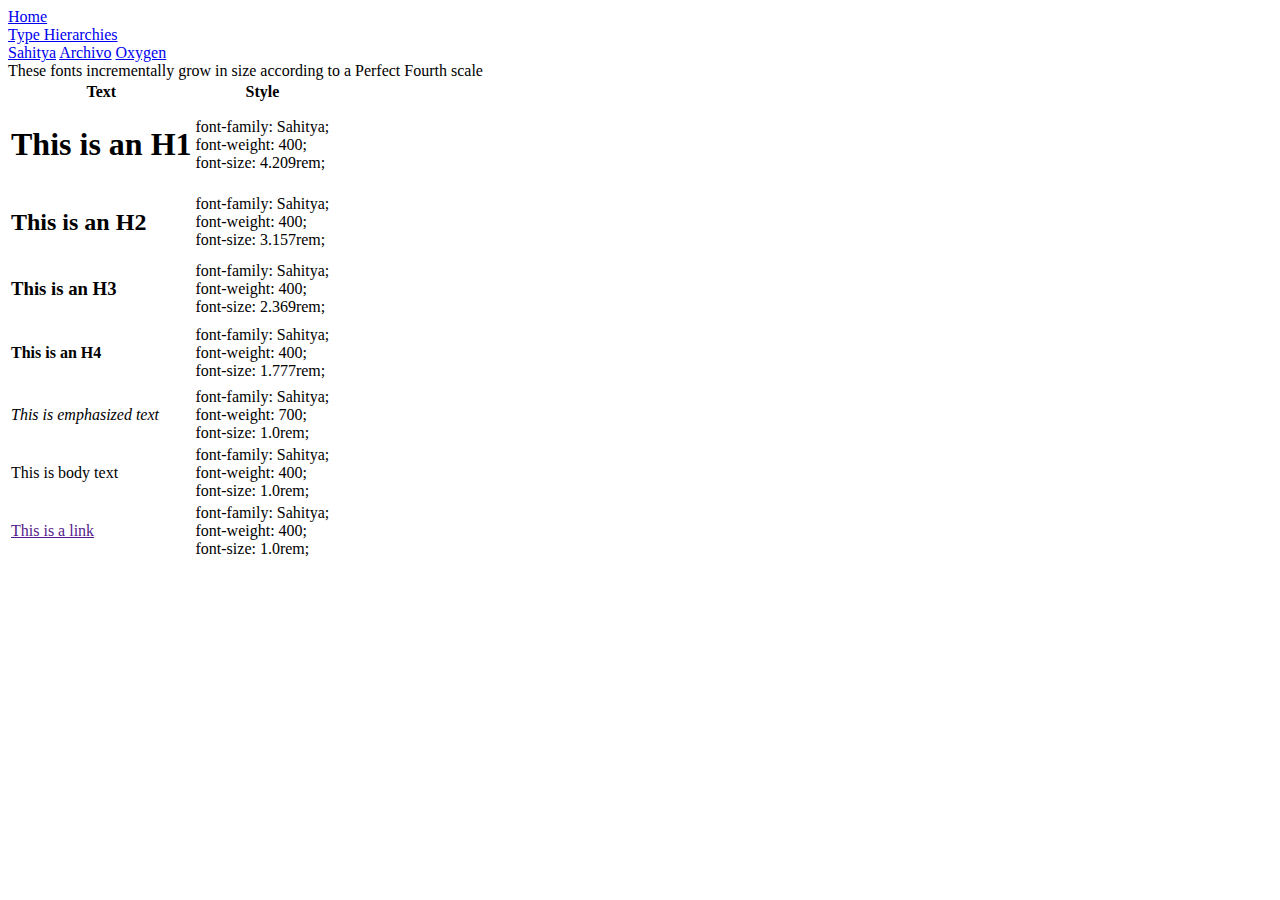
==== Type0.html @ ad3f58fb "Add files via upload" ====
<!DOCTYPE html>
<!--        Using boilerplate from the Lynda.com Bootstrap 4 Essential Training course        -->
<html lang="en">
<head>
  <meta charset="UTF-8">
  <meta http-equiv="X-UA-Compatible" content="IE=edge">
  <meta name="viewport" content="width=device-width, initial-scale=1, shrink-to-fit=no">
  <meta http-equiv="x-ua-compatible" content="ie=edge">
  <link rel="stylesheet" href="css/bootstrap.min.css">
  <link rel="stylesheet" href="css/style0.css">
  <title>HCI 472 Homepage</title>
</head>
<body>

<nav class="navbar bg-dark navbar-dark navbar-expand-sm">
  <div class="container">
      <div class="navbar-nav">
          <a class="nav-item nav-link active" href="./index.html">Home</a>
          <div class="dropdown">

            <a class="nav-item nav-link dropdown-toggle"
              data-toggle="dropdown" id="servicesDropdown"
              aria-haspopup="true" aria-expanded="false"
              href="#">Type Hierarchies</a>

              <div class="dropdown-menu" aria-labelledby="servicesDropdown">
                  <a class="dropdown-item" href="./Type0.html">Sahitya</a>
                  <a class="dropdown-item" href="./Type1.html">Archivo</a>
                  <a class="dropdown-item" href="./Type2.html">Oxygen</a>
              </div>

          </div>
      </div>
  </div>
</nav>

<div class="container">
  <table class="table">
    <tr>
      <th>Text</th>
      <th>Style</th>
    </tr>
    <tr>
      <td><h1>This is an H1</h1></td>
      <td>
        font-family: Sahitya;<br>
        font-weight: 400;<br>
        font-size: 4.209rem;
      </td>
    </tr>
    <tr>
      <td><h2>This is an H2</h2></td>
      <td>
        font-family: Sahitya;<br>
        font-weight: 400;<br>
        font-size: 3.157rem;
      </td>
    </tr>
    <tr>
      <td><h3>This is an H3</h3></td>
      <td>
        font-family: Sahitya;<br>
        font-weight: 400;<br>
        font-size: 2.369rem;
      </td>
    </tr>
    <tr>
      <td><h4>This is an H4</h4></td>
      <td>
        font-family: Sahitya;<br>
        font-weight: 400;<br>
        font-size: 1.777rem;
      </td>
    </tr>
    <tr>
      <td><i>This is emphasized text</i></td>
      <td>
        font-family: Sahitya;<br>
        font-weight: 700;<br>
        font-size: 1.0rem;
      </td>
    </tr>
    <tr>
      <td><body>This is body text</body></td>
      <td>
        font-family: Sahitya;<br>
        font-weight: 400;<br>
        font-size: 1.0rem;
      </td>
    </tr>
    <tr>
      <td><a class="Link" href="">This is a link</a></td>
      <td>
        font-family: Sahitya;<br>
        font-weight: 400;<br>
        font-size: 1.0rem;
      </td>
    </tr>
    <footer class="container">
      These fonts incrementally grow in size according to a Perfect Fourth scale
    </footer>
  <table>

</div>

<script src="js/jquery.slim.min.js"></script>
<script src="js/popper.min.js"></script>
<script src="js/bootstrap.min.js"></script>
</body>
</html>
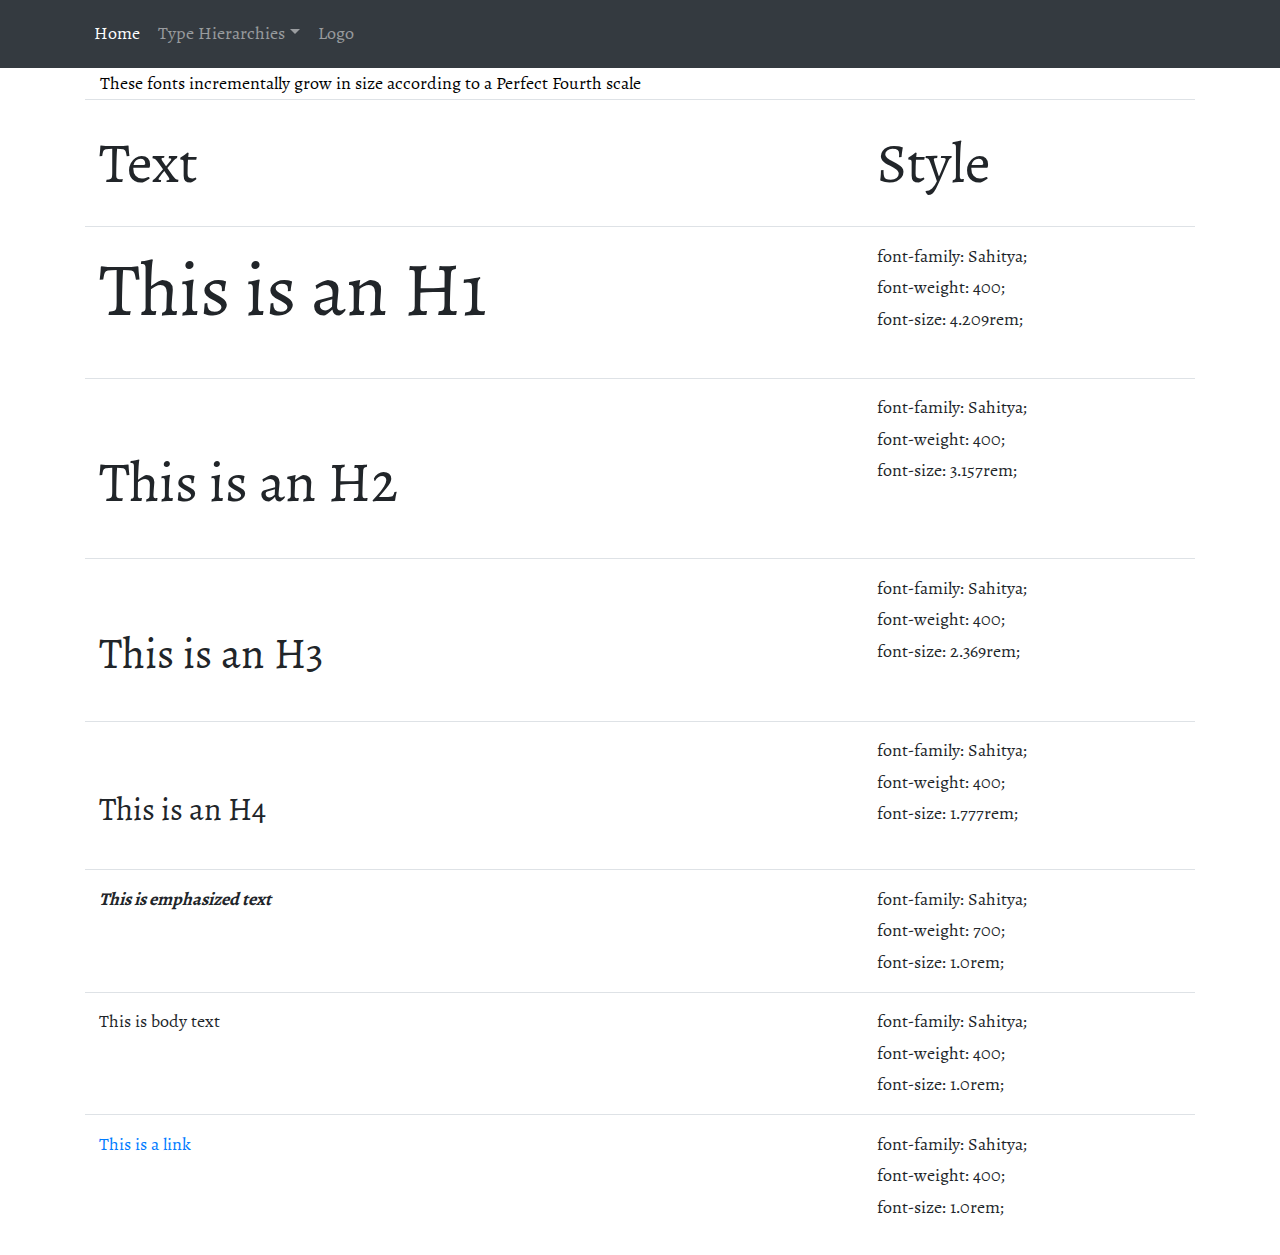
==== commit d58fd3a3: "Update Type0.html" ====
--- a/Type0.html
+++ b/Type0.html
@@ -28,8 +28,8 @@
                   <a class="dropdown-item" href="./Type1.html">Archivo</a>
                   <a class="dropdown-item" href="./Type2.html">Oxygen</a>
               </div>
-
           </div>
+          <a class="nav-item nav-link" href="./Logos.html">Logo</a>
       </div>
   </div>
 </nav>
--- a/css/style0.css
+++ b/css/style0.css
@@ -0,0 +1,50 @@
+@import url('https://fonts.googleapis.com/css?family=Sahitya:400');
+
+/* Incremental scale of font-size derived from: https://type-scale.com/ */
+
+html {font-size: 112.5%;} /*18px*/
+
+body {
+  background: white;
+  font-family: 'Sahitya', serif;
+  font-weight: 400;
+  line-height: 1.75;
+  color: #000000;
+}
+
+p {margin-bottom: 1rem;}
+
+h1, h2, h3, h4, h5 {
+  margin: 3rem 0 1.38rem;
+  font-family: 'Sahitya', serif;
+  font-weight: 400;
+  line-height: 1.3;
+}
+
+h1 {
+  margin-top: 0;
+  font-size: 4.209rem;
+}
+
+h2, th {font-size: 3.157rem;}
+
+th {font-weight: 400}
+
+h3 {font-size: 2.369rem;}
+
+h4 {font-size: 1.777rem;}
+
+h5 {font-size: 1.333rem;}
+
+i {
+  font-size: 1.0rem;
+  font-weight: 700;
+}
+
+body {font-size: 1.0rem;}
+
+.Link {
+  font-size: 1.0rem;
+}
+
+small, .text_small {font-size: 0.75rem;}
